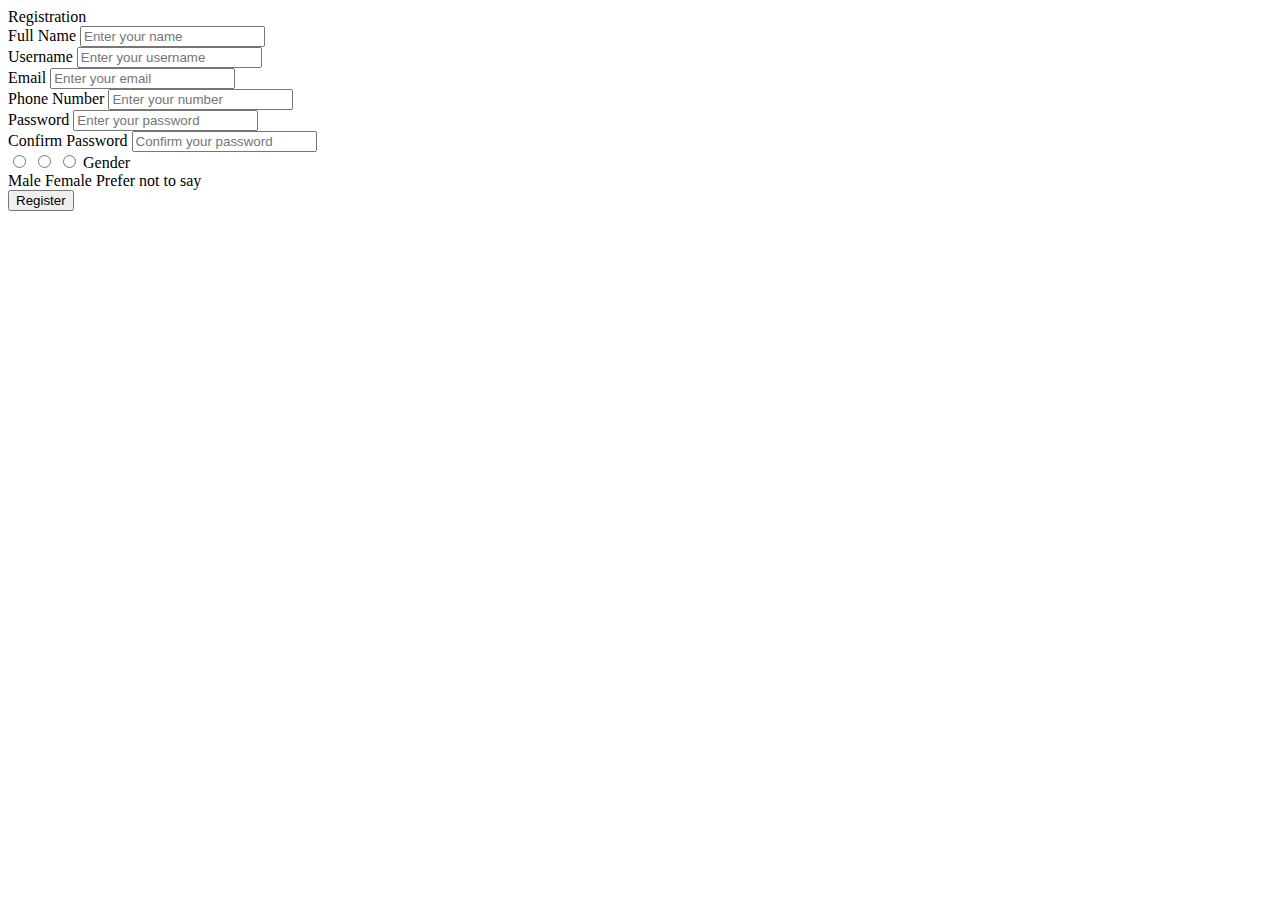
==== register.html @ caada749 "ADD: a register page for the registration form" ====
<!DOCTYPE html>
<html lang="en" dir="ltr">
<head>
  <meta charset="UTF-8">
  <meta name="viewport" content="width=device-width, initial-scale=1.0">
  <title> Responsive Registration Form | CodingLab </title>
  <link rel="stylesheet" href="style.css">
</head>
<body>
  <div class="container">
    <!-- Title section -->
    <div class="title">Registration</div>
    <div class="content">
      <!-- Registration form -->
      <form action="#">
        <div class="user-details">
          <!-- Input for Full Name -->
          <div class="input-box">
            <span class="details">Full Name</span>
            <input type="text" placeholder="Enter your name" required>
          </div>
          <!-- Input for Username -->
          <div class="input-box">
            <span class="details">Username</span>
            <input type="text" placeholder="Enter your username" required>
          </div>
          <!-- Input for Email -->
          <div class="input-box">
            <span class="details">Email</span>
            <input type="text" placeholder="Enter your email" required>
          </div>
          <!-- Input for Phone Number -->
          <div class="input-box">
            <span class="details">Phone Number</span>
            <input type="text" placeholder="Enter your number" required>
          </div>
          <!-- Input for Password -->
          <div class="input-box">
            <span class="details">Password</span>
            <input type="text" placeholder="Enter your password" required>
          </div>
          <!-- Input for Confirm Password -->
          <div class="input-box">
            <span class="details">Confirm Password</span>
            <input type="text" placeholder="Confirm your password" required>
          </div>
        </div>
        <div class="gender-details">
          <!-- Radio buttons for gender selection -->
          <input type="radio" name="gender" id="dot-1">
          <input type="radio" name="gender" id="dot-2">
          <input type="radio" name="gender" id="dot-3">
          <span class="gender-title">Gender</span>
          <div class="category">
            <!-- Label for Male -->
            <label for="dot-1">
              <span class="dot one"></span>
              <span class="gender">Male</span>
            </label>
            <!-- Label for Female -->
            <label for="dot-2">
              <span class="dot two"></span>
              <span class="gender">Female</span>
            </label>
            <!-- Label for Prefer not to say -->
            <label for="dot-3">
              <span class="dot three"></span>
              <span class="gender">Prefer not to say</span>
            </label>
          </div>
        </div>
        <!-- Submit button -->
        <div class="button">
          <input type="submit" value="Register">
        </div>
      </form>
    </div>
  </div>
</body>
</html>
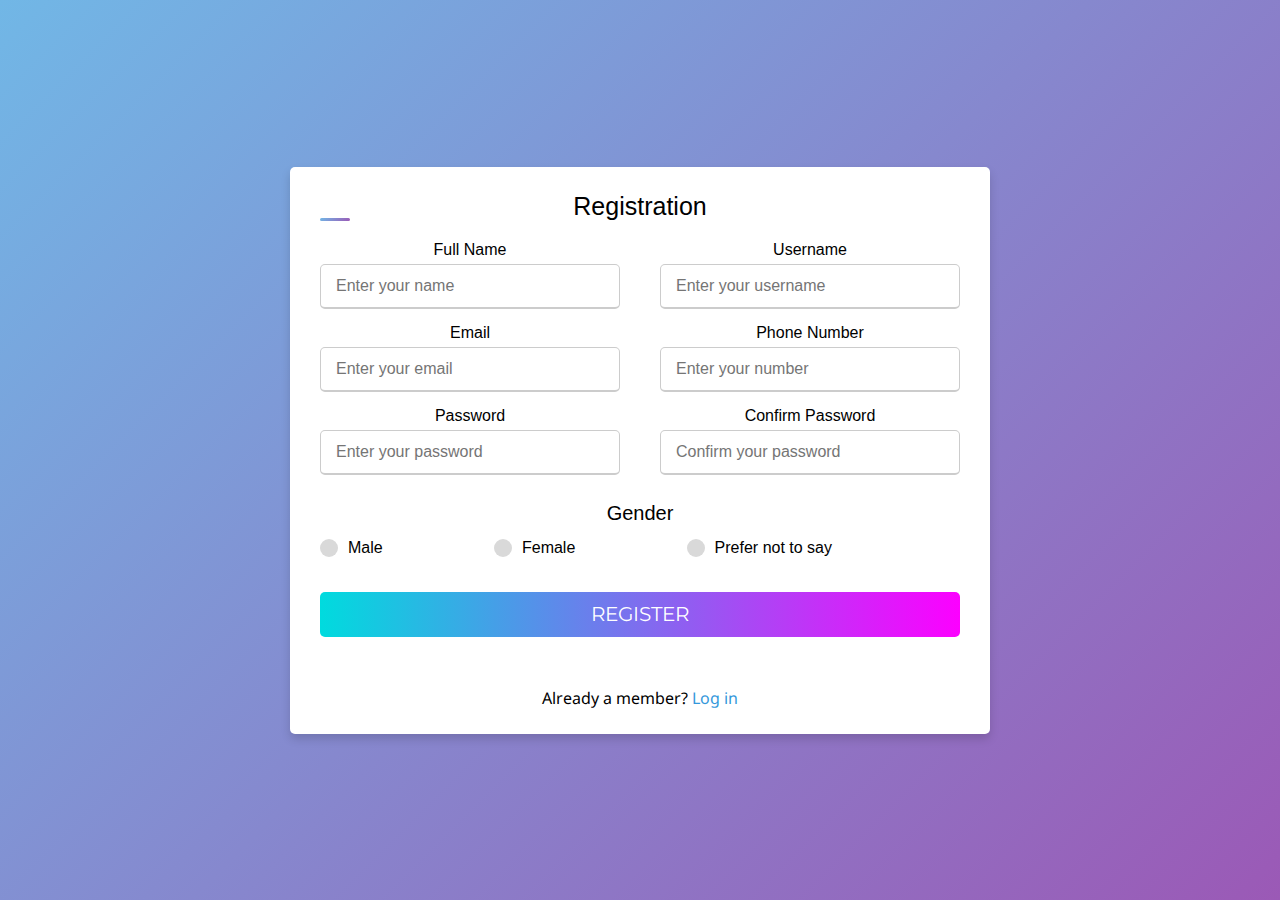
==== commit bb95fb67: "//" ====
--- a/register.html
+++ b/register.html
@@ -3,8 +3,8 @@
 <head>
   <meta charset="UTF-8">
   <meta name="viewport" content="width=device-width, initial-scale=1.0">
-  <title> Responsive Registration Form | CodingLab </title>
-  <link rel="stylesheet" href="style.css">
+  <title>Registration Form</title>
+  <link rel="stylesheet" href="styles.css">
 </head>
 <body>
   <div class="container">
@@ -71,10 +71,15 @@
         </div>
         <!-- Submit button -->
         <div class="button">
-          <input type="submit" value="Register">
-        </div>
+            <div class="inner"></div>
+            <button>REGISTER</button>
+         </div>
+        <div class="signup">
+            Already a member?<a href="index.html"> Log in</a>
+         </div>
       </form>
     </div>
   </div>
+  <script src="scripts.js"></script> <!-- Add your JavaScript code here -->
 </body>
 </html>--- a/styles.css
+++ b/styles.css
@@ -0,0 +1,298 @@
+@import url('https://fonts.googleapis.com/css?family=Montserrat:600|Noto+Sans|Open+Sans:400,700&display=swap');
+*{
+  margin: 0;
+  padding: 0;
+  border-radius: 5px;
+  box-sizing: border-box;
+}
+body{
+  height: 100vh;
+  display: flex;
+  justify-content: center;
+  align-items: center;
+  padding: 10px;
+  background: linear-gradient(135deg, #71b7e6, #9b59b6);
+  height: 100vh;
+  display: flex;
+  align-items: center;
+  text-align: center;
+  font-family: sans-serif;
+  justify-content: center;
+  background-size: cover;
+  background-position: center;
+}
+.login_container{
+  position: relative;
+  width: 400px;
+  background: white;
+  padding: 60px 40px;
+}
+header{
+  font-size: 40px;
+  margin-bottom: 60px;
+  font-family: 'Montserrat', sans-serif;
+}
+.input-field, form .button{
+  margin: 25px 0;
+  position: relative;
+  height: 50px;
+  width: 100%;
+}
+.input-field input{
+  height: 100%;
+  width: 100%;
+  border: 1px solid silver;
+  padding-left: 15px;
+  outline: none;
+  font-size: 19px;
+  transition: .4s;
+}
+input:focus{
+  border: 1px solid #1DA1F2;
+}
+.input-field label, span.show{
+  position: absolute;
+  top: 50%;
+  transform: translateY(-50%);
+}
+.input-field label{
+  left: 15px;
+  pointer-events: none;
+  color: grey;
+  font-size: 18px;
+  transition: .4s;
+}
+span.show{
+  right: 20px;
+  color: #111;
+  font-size: 14px;
+  font-weight: bold;
+  cursor: pointer;
+  user-select: none;
+  visibility: hidden;
+  font-family: 'Open Sans', sans-serif;
+}
+input:valid ~ span.show{
+  visibility: visible;
+}
+input:focus ~ label,
+input:valid ~ label{
+  transform: translateY(-33px);
+  background: white;
+  font-size: 16px;
+  color: #1DA1F2;
+}
+form .button{
+  margin-top: 30px;
+  overflow: hidden;
+  z-index: 111;
+}
+.button .inner{
+  position: absolute;
+  height: 100%;
+  width: 300%;
+  left: -100%;
+  z-index: -1;
+  transition: all .4s;
+  background: -webkit-linear-gradient(right,#00dbde,#fc00ff,#00dbde,#fc00ff);
+}
+.button:hover .inner{
+  left: 0;
+}
+.button button{
+  width: 100%;
+  height: 100%;
+  border: none;
+  background: none;
+  outline: none;
+  color: white;
+  font-size: 20px;
+  cursor: pointer;
+  font-family: 'Montserrat', sans-serif;
+}
+.container .auth{
+  margin: 35px 0 20px 0;
+  font-size: 19px;
+  color: grey;
+}
+.links{
+  display: flex;
+  cursor: pointer;
+}
+.facebook, .google{
+  height: 40px;
+  width: 100%;
+  border: 1px solid silver;
+  border-radius: 3px;
+  margin: 0 10px;
+  transition: .4s;
+}
+.facebook:hover{
+  border: 1px solid #4267B2;
+}
+.google:hover{
+  border: 1px solid #dd4b39;
+}
+.facebook i, .facebook span{
+  color: #4267B2;
+}
+.google i, .google span{
+  color: #dd4b39;
+}
+.links i{
+  font-size: 23px;
+  line-height: 40px;
+  margin-left: -90px;
+}
+.links span{
+  position: absolute;
+  font-size: 17px;
+  font-weight: bold;
+  padding-left: 8px;
+  font-family: 'Open Sans', sans-serif;
+}
+.signup{
+  margin-top: 50px;
+  font-family: 'Noto Sans', sans-serif;
+}
+.signup a{
+  color: #3498db;
+  text-decoration: none;
+}
+.signup a:hover{
+  text-decoration: underline;
+}
+
+
+.container {
+  max-width: 700px;
+  width: 100%;
+  background-color: #fff;
+  padding: 25px 30px;
+  border-radius: 5px;
+  box-shadow: 0 5px 10px rgba(0, 0, 0, 0.15);
+}
+.container .title {
+  font-size: 25px;
+  font-weight: 500;
+  position: relative;
+}
+.container .title::before {
+  content: "";
+  position: absolute;
+  left: 0;
+  bottom: 0;
+  height: 3px;
+  width: 30px;
+  border-radius: 5px;
+  background: linear-gradient(135deg, #71b7e6, #9b59b6);
+}
+.content form .user-details {
+  display: flex;
+  flex-wrap: wrap;
+  justify-content: space-between;
+  margin: 20px 0 12px 0;
+}
+form .user-details .input-box {
+  margin-bottom: 15px;
+  width: calc(100% / 2 - 20px);
+}
+form .input-box span.details {
+  display: block;
+  font-weight: 500;
+  margin-bottom: 5px;
+}
+.user-details .input-box input {
+  height: 45px;
+  width: 100%;
+  outline: none;
+  font-size: 16px;
+  border-radius: 5px;
+  padding-left: 15px;
+  border: 1px solid #ccc;
+  border-bottom-width: 2px;
+  transition: all 0.3s ease;
+}
+.user-details .input-box input:focus,
+.user-details .input-box input:valid {
+  border-color: #9b59b6;
+}
+form .gender-details .gender-title {
+  font-size: 20px;
+  font-weight: 500;
+}
+form .category {
+  display: flex;
+  width: 80%;
+  margin: 14px 0;
+  justify-content: space-between;
+}
+form .category label {
+  display: flex;
+  align-items: center;
+  cursor: pointer;
+}
+form .category label .dot {
+  height: 18px;
+  width: 18px;
+  border-radius: 50%;
+  margin-right: 10px;
+  background: #d9d9d9;
+  border: 5px solid transparent;
+  transition: all 0.3s ease;
+}
+#dot-1:checked~.category label .one,
+#dot-2:checked~.category label .two,
+#dot-3:checked~.category label .three {
+  background: #9b59b6;
+  border-color: #d9d9d9;
+}
+form input[type="radio"] {
+  display: none;
+}
+form .button {
+  height: 45px;
+  margin: 35px 0
+}
+form .button input {
+  height: 100%;
+  width: 100%;
+  border-radius: 5px;
+  border: none;
+  color: #fff;
+  font-size: 18px;
+  font-weight: 500;
+  letter-spacing: 1px;
+  cursor: pointer;
+  transition: all 0.3s ease;
+  background: linear-gradient(135deg, #71b7e6, #9b59b6);
+}
+form .button input:hover {
+  background: linear-gradient(-135deg, #71b7e6, #9b59b6);
+}
+/* Responsive media query code for mobile devices */
+@media(max-width: 584px) {
+  .container {
+    max-width: 100%;
+  }
+  form .user-details .input-box {
+    margin-bottom: 15px;
+    width: 100%;
+  }
+  form .category {
+    width: 100%;
+  }
+  .content form .user-details {
+    max-height: 300px;
+    overflow-y: scroll;
+  }
+  .user-details::-webkit-scrollbar {
+    width: 5px;
+  }
+}
+/* Responsive media query code for mobile devices */
+@media(max-width: 459px) {
+  .container .content .category {
+    flex-direction: column;
+  }
+}